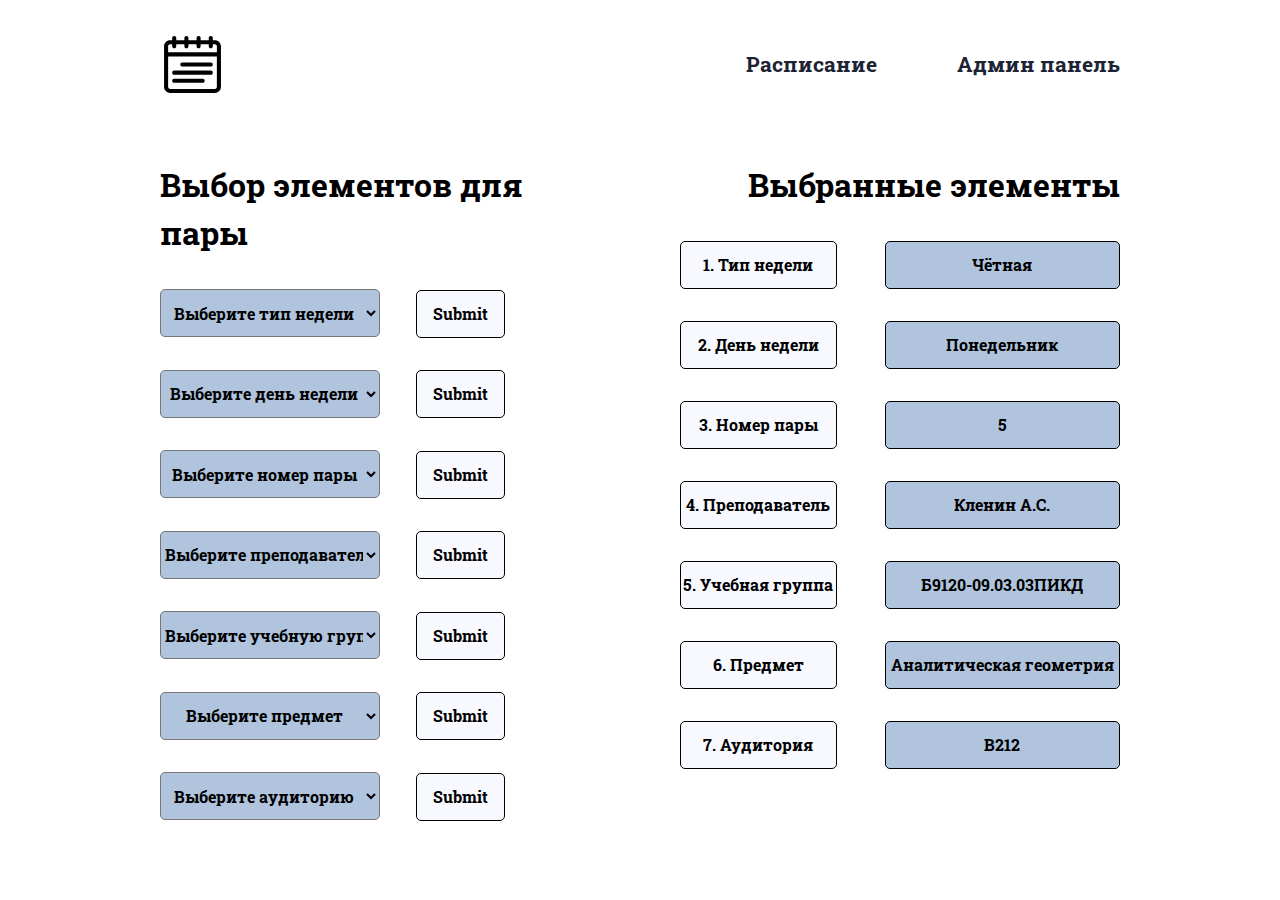
==== admin.html @ 9a2341e7 "Add admin page" ====
<!DOCTYPE html>
<html lang="en">
<head>
    <meta charset="UTF-8">
    <title>Admin panel</title>
    <link rel="stylesheet" href="style.css">
</head>
<body>

    <nav>
        <a href="#">
            <img src="img/calendar-note.svg" class="logo">
        </a>

        <ul>
            <li>
                <a href="index.html">Расписание</a>
            </li>

            <li>
                <a href="admin.html">Админ панель</a>
            </li>
        </ul>
    </nav>

    <main class="admin_main flex">

        <div class="choose flex">

            <h1 class="choose_title">Выбор элементов для пары</h1>

            <form>
                <select name="chet">
                    <option value="">Выберите тип недели</option>
                    <option value="1">Чётная неделя</option>
                    <option value="2">Нечётная неделя</option>
                </select>
                <input type="submit">
            </form>

            <form>
                <select name="day">
                    <option value="">Выберите день недели</option>
                    <option value="1">Понедельник</option>
                    <option value="2">Вторник</option>
                    <option value="3">Среда</option>
                    <option value="4">Четверг</option>
                    <option value="5">Пятница</option>
                    <option value="6">Суббота</option>
                </select>
                <input type="submit">
            </form>

            <form>
                <select name="time">
                    <option value="">Выберите номер пары</option>
                    <option value="1">1</option>
                    <option value="2">2</option>
                    <option value="3">3</option>
                    <option value="4">4</option>
                    <option value="5">5</option>
                    <option value="6">6</option>
                    <option value="7">7</option>
                    <option value="8">8</option>
                </select>
                <input type="submit">
            </form>

            <form>
                <select name="teacher">
                    <option value="">Выберите преподавателя</option>
                    <option value="1">Павленко Д.Р.</option>
                    <option value="2">Никитина Е.Ю.</option>
                    <option value="3">Кленин А.С.</option>
                </select>
                <input type="submit">
            </form>

            <form>
                <select name="group">
                    <option value="">Выберите учебную группу</option>
                    <option value="1">Б9120-09.03.03ПИКД</option>
                    <option value="2">Б9120-09.03.03ПИЭ</option>
                    <option value="3">Б9120-09.03.03ПИУП</option>
                    <option value="4">Б9120-09.03.02ПИ</option>
                </select>
                <input type="submit">
            </form>

            <form>
                <select name="subject">
                    <option value="">Выберите предмет</option>
                    <option value="1">Програмная инженерия</option>
                    <option value="2">Java-технологии</option>
                    <option value="3">Системный анализ</option>
                    <option value="4">Аналитическая геометрия</option>
                </select>
                <input type="submit">
            </form>

            <form>
                <select name="room">
                    <option value="">Выберите аудиторию</option>
                    <option value="1">B212</option>
                    <option value="2">D555</option>
                    <option value="3">C421</option>
                    <option value="4">D611</option>
                    <option value="5">A322</option>
                </select>
                <input type="submit">
            </form>

        </div>


        <div class="table flex">

            <h1 class="table_title">Выбранные элементы</h1>

            <div class="t_item flex">
                <div class="left_t">
                    <p>1. Тип недели</p>
                </div>
                <div class="right_t">Чётная</div>
            </div>
            <div class="t_item flex">
                <div class="left_t">2. День недели</div>
                <div class="right_t">Понедельник</div>
            </div>
            <div class="t_item flex">
                <div class="left_t">3. Номер пары</div>
                <div class="right_t">5</div>
            </div>
            <div class="t_item flex">
                <div class="left_t">4. Преподаватель</div>
                <div class="right_t">Кленин А.С.</div>
            </div>
            <div class="t_item flex">
                <div class="left_t">5. Учебная группа</div>
                <div class="right_t">Б9120-09.03.03ПИКД</div>
            </div>
            <div class="t_item flex">
                <div class="left_t">6. Предмет</div>
                <div class="right_t">Аналитическая геометрия</div>
            </div>
            <div class="t_item flex">
                <div class="left_t">7. Аудитория</div>
                <div class="right_t">B212</div>
            </div>

        </div>
    </main>



</body>
</html>
---- style.css ----
@import url('https://fonts.googleapis.com/css2?family=Roboto+Slab:wght@200&display=swap');

/* Box sizing rules */
*,
*::before,
*::after {
    box-sizing: border-box;
    margin: 0;
    padding: 0;
}

/* Remove default margin */
body,
h1,
h2,
h3,
h4,
p,
figure,
blockquote,
dl,
dd {
    margin: 0;
}

/* Remove list styles on ul, ol elements with a list role, which suggests default styling will be removed */
ul[role='list'],
ol[role='list'] {
    list-style: none;
}

/* Set core root defaults */
html:focus-within {
    scroll-behavior: smooth;
}

/* Set core body defaults */
body {
    min-height: 100vh;
    text-rendering: optimizeSpeed;
    line-height: 1.5;
}

/* A elements that don't have a class get default styles */
a:not([class]) {
    text-decoration-skip-ink: auto;
}

/* Make images easier to work with */
img,
picture {
    max-width: 100%;
    display: block;
}

/* Inherit fonts for inputs and buttons */
input,
button,
textarea,
select {
    font: inherit;
}

/* Remove all animations, transitions and smooth scroll for people that prefer not to see them */
@media (prefers-reduced-motion: reduce) {
    html:focus-within {
        scroll-behavior: auto;
    }

    *,
    *::before,
    *::after {
        animation-duration: 0.01ms !important;
        animation-iteration-count: 1 !important;
        transition-duration: 0.01ms !important;
        scroll-behavior: auto !important;
    }
}

body {
    background: white;
    overflow-x: hidden;
}

nav {
    min-width: 100vw;
    top: 0;
    left: 0;
    display: flex;
    justify-content: space-between;
    align-items: center;
    padding: 2rem 10rem;
}

a {
    color: #1c2334;
    font-family: 'Roboto Slab', serif;
    font-size: clamp(1.09rem,1rem + .47vw,1.33rem);
    text-decoration: none;
    font-weight: bold;
}

a:hover {
    color: #bb1450;
    text-decoration: underline;
    text-decoration-color: #1c2334;
    text-underline-offset: 1px;
}

ul {
    display: flex;
    gap: 5rem;
}

li {
    list-style: none;
}

.logo {
    width: 65px;
    aspect-ratio: 1;
}

.content {
    min-width: 100vw;
    height: max-content;
}

.week {
    display: flex;
    width: 100%;
    justify-content: space-between;
    align-items: center;
    gap: 1rem;
    padding: 2rem 10rem;
}

.day {
    display: flex;
    flex-direction: column;
    gap: 1rem;
    width: calc(100% / 6);
}

.pair {
    height: 8rem;
    border-radius: 0.5rem;
    display: flex;
    flex-direction: column;
    justify-content: center;
    padding: .25rem;
    background: ghostwhite;
}
.pair:hover {
    cursor: pointer;
    border: 1px solid black;
}

.up {
    display: flex;
    justify-content: space-between;
    padding: 0 1.5rem;
    align-items: center;
    height: 30%;
    width: 100%;
    border-top-left-radius: 0.5rem;
    border-top-right-radius: 0.5rem;
    background: ghostwhite;
}

.down {
    text-align: center;
    height: 70%;
    width: 100%;
    background: lightsteelblue;
    border-bottom-left-radius: 0.5rem;
    border-bottom-right-radius: 0.5rem;
    display: flex;
    flex-direction: column;
    justify-content: center;
}

.day_name {
    text-align: center;
    font-family: 'Roboto Slab', serif;
    font-weight: bold;
    color: #1c2334;
    font-size: clamp(1.09rem,1rem + .47vw,1.33rem);
}

.name {
    font-weight: bold;
}

.nav_menu {
    display: flex;
    width: 100%;
    justify-content: center;
    align-items: center;
    gap: 1rem;
}

.selected_week {
    font-family: 'Roboto Slab', serif;
    font-weight: bold;
    font-size: clamp(0.6rem, 0.7rem + .47vw, 1.33rem);
}

.arrow {
    padding: 0.5rem;
}
.arrow:hover {
    color: #bb1450;
    cursor: pointer;
}

.flex {
    display: flex;
}





.admin_main {
    padding: 2rem 10rem;
    width: 100vw;
    height: 100%;
    justify-content: center;
    gap: 5rem;
    font-family: 'Roboto Slab', serif;
    font-weight: bold;
}

.choose {
    width: 50%;
    flex-direction: column;
    gap: 2rem;
}

select {
    width: 50%;
    height: 3rem;
    background: lightsteelblue;
    border-radius: 5px;
    text-align: center;
}
select:hover {
    cursor: pointer;
}

input {
    margin-left: 2rem;
    padding: 0 1rem;
    height: 3rem;
    border: 1px solid black;
    border-radius: 5px;
    background: ghostwhite;
}
input:hover {
    cursor: pointer;
}

.table {
    width: 50%;
    gap: 2rem;
    flex-direction: column;
}

.t_item {
    gap: 3rem;
}

.left_t {
    width: 40%;
    height: 3rem;
    border: 1px solid black;
    border-radius: 5px;
    display: flex;
    justify-content: center;
    align-items: center;
    background: ghostwhite;
}

.right_t {
    width: 60%;
    height: 3rem;
    border: 1px solid black;
    border-radius: 5px;
    display: flex;
    justify-content: center;
    align-items: center;
    background: lightsteelblue;
}

h1 {
    font-family: 'Roboto Slab', serif;
}

.choose_title {
    text-align: start;
}

.table_title {
    text-align: end;
}
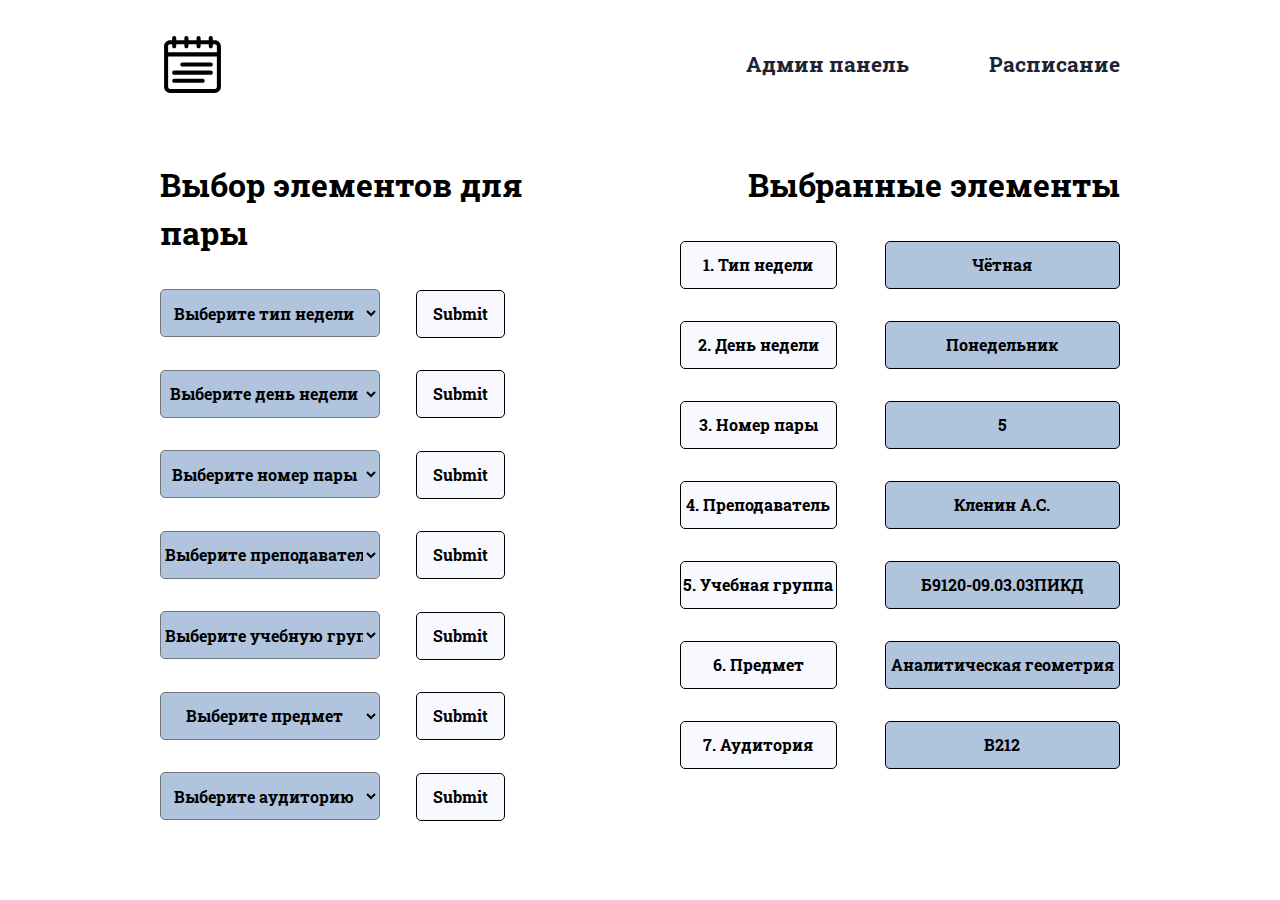
==== commit 4b5c3949: "Changed some styles" ====
--- a/admin.html
+++ b/admin.html
@@ -2,23 +2,24 @@
 <html lang="en">
 <head>
     <meta charset="UTF-8">
-    <title>Admin panel</title>
+    <title>Админ панель</title>
     <link rel="stylesheet" href="style.css">
+    <link rel="shortcut icon" href="img/calendar-note.svg" type="image/x-icon">
 </head>
 <body>
 
     <nav>
-        <a href="#">
+        <a href="index.html">
             <img src="img/calendar-note.svg" class="logo">
         </a>
 
         <ul>
             <li>
-                <a href="index.html">Расписание</a>
+                <a href="admin.html">Админ панель</a>
             </li>
 
             <li>
-                <a href="admin.html">Админ панель</a>
+                <a href="index.html">Расписание</a>
             </li>
         </ul>
     </nav>
--- a/style.css
+++ b/style.css
@@ -39,6 +39,7 @@
     min-height: 100vh;
     text-rendering: optimizeSpeed;
     line-height: 1.5;
+    font-family: 'Roboto Slab', sans-serif;
 }
 
 /* A elements that don't have a class get default styles */
@@ -114,6 +115,7 @@
 
 li {
     list-style: none;
+    min-width: max-content;
 }
 
 .logo {
@@ -166,6 +168,7 @@
     border-top-left-radius: 0.5rem;
     border-top-right-radius: 0.5rem;
     background: ghostwhite;
+    font-weight: bold;
 }
 
 .down {
@@ -178,6 +181,7 @@
     display: flex;
     flex-direction: column;
     justify-content: center;
+    font-weight: bold;
 }
 
 .day_name {
@@ -188,16 +192,21 @@
     font-size: clamp(1.09rem,1rem + .47vw,1.33rem);
 }
 
-.name {
-    font-weight: bold;
-}
-
 .nav_menu {
     display: flex;
     width: 100%;
-    justify-content: center;
+    justify-content: start;
     align-items: center;
     gap: 1rem;
+}
+
+.schedule_group {
+    width: max-content;
+}
+
+.group {
+    width: max-content;
+    padding: 0 .25rem;
 }
 
 .selected_week {
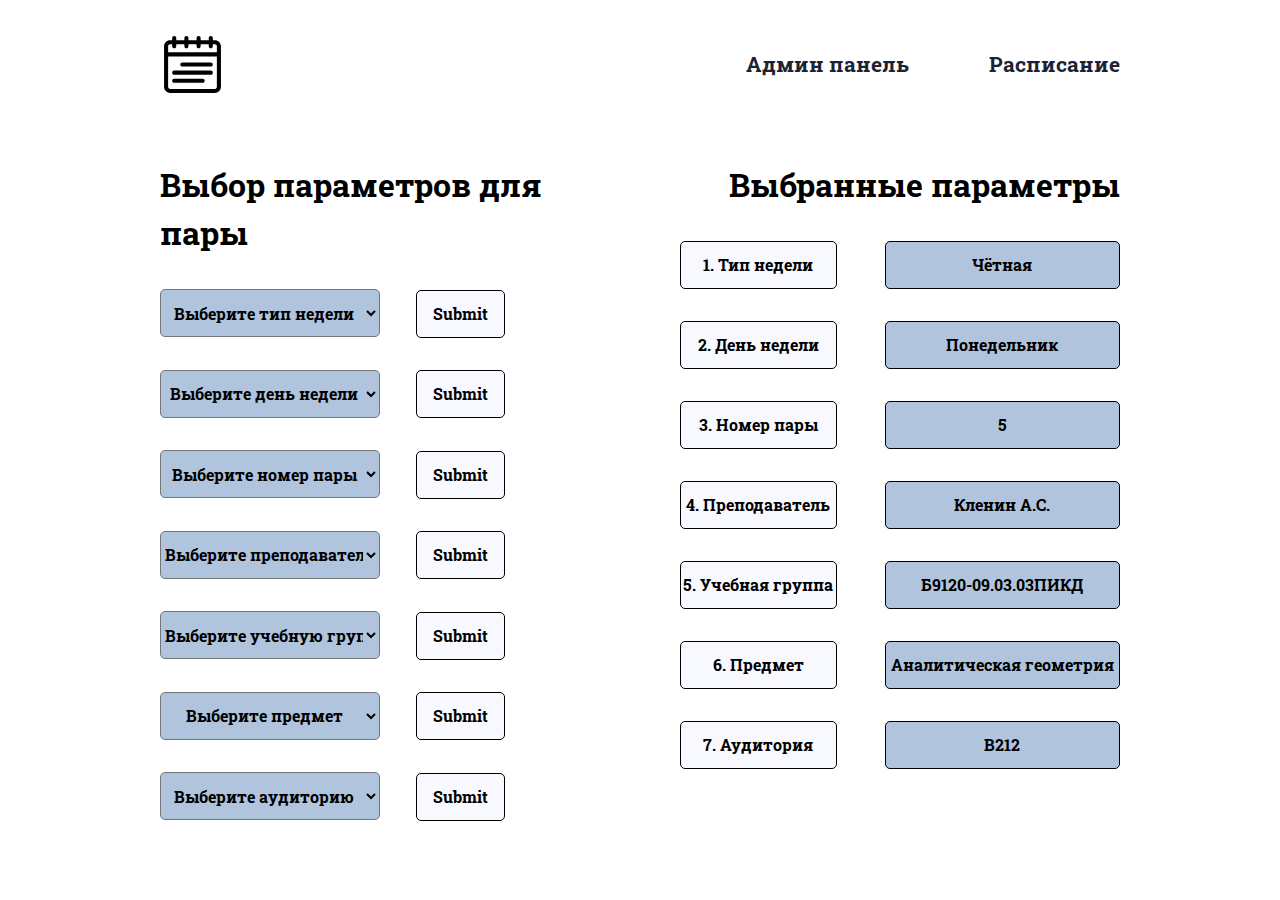
==== commit fe676587: "..." ====
--- a/admin.html
+++ b/admin.html
@@ -28,7 +28,7 @@
 
         <div class="choose flex">
 
-            <h1 class="choose_title">Выбор элементов для пары</h1>
+            <h1 class="choose_title">Выбор параметров для пары</h1>
 
             <form>
                 <select name="chet">
@@ -116,7 +116,7 @@
 
         <div class="table flex">
 
-            <h1 class="table_title">Выбранные элементы</h1>
+            <h1 class="table_title">Выбранные параметры</h1>
 
             <div class="t_item flex">
                 <div class="left_t">
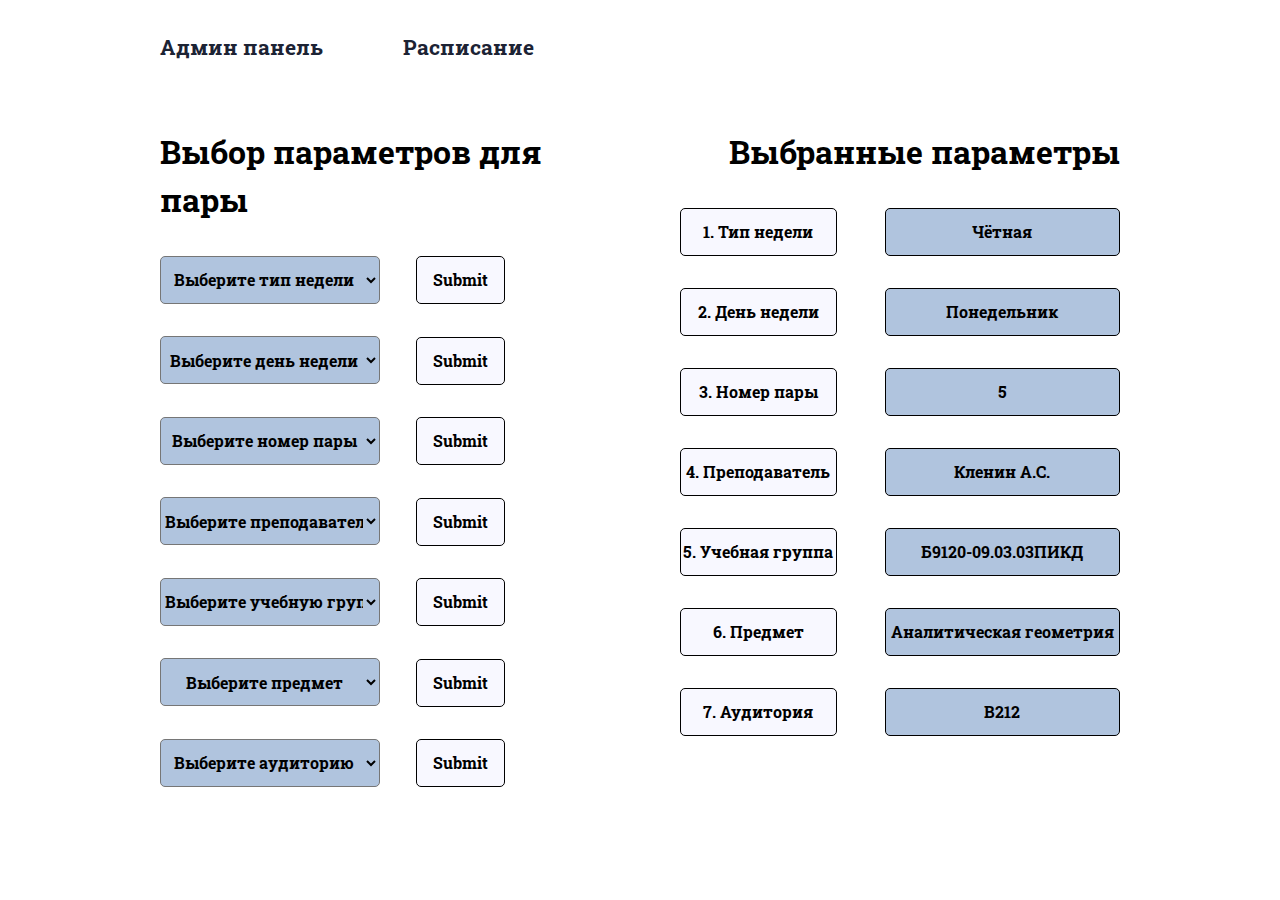
==== commit 3223db89: "removed icon" ====
--- a/admin.html
+++ b/admin.html
@@ -9,9 +9,6 @@
 <body>
 
     <nav>
-        <a href="index.html">
-            <img src="img/calendar-note.svg" class="logo">
-        </a>
 
         <ul>
             <li>
@@ -22,6 +19,7 @@
                 <a href="index.html">Расписание</a>
             </li>
         </ul>
+
     </nav>
 
     <main class="admin_main flex">
--- a/style.css
+++ b/style.css
@@ -195,7 +195,7 @@
 .nav_menu {
     display: flex;
     width: 100%;
-    justify-content: start;
+    justify-content: space-between;
     align-items: center;
     gap: 1rem;
 }
